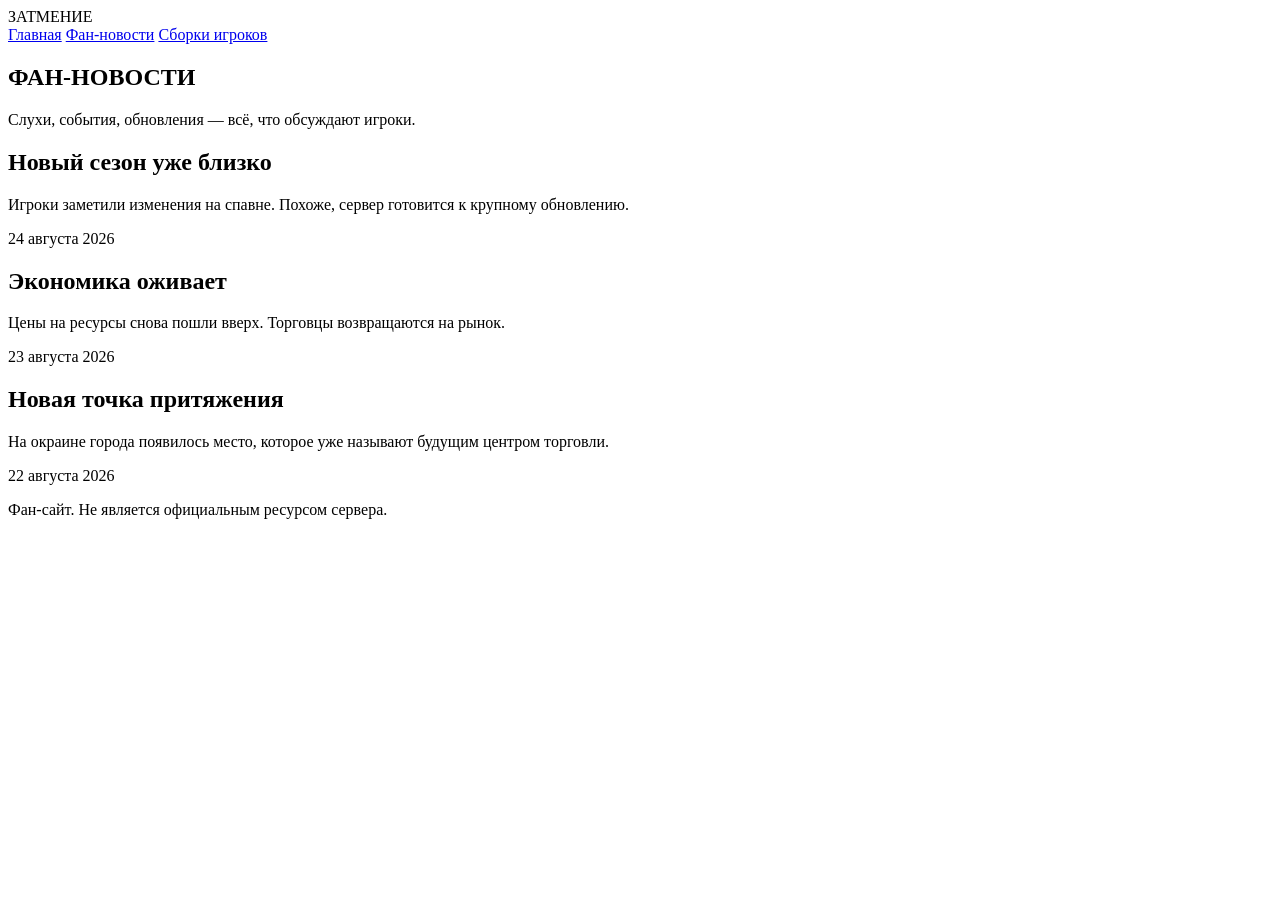
==== news.html @ f9c88b10 "Create news.html" ====
<!DOCTYPE html>
<html lang="ru">
<head>
  <meta charset="UTF-8">
  <meta name="viewport" content="width=device-width, initial-scale=1.0">
  <title>Затмение — Фан-новости</title>
  <link rel="stylesheet" href="styles.css">
  <link rel="preconnect" href="https://fonts.googleapis.com">
  <link rel="preconnect" href="https://fonts.gstatic.com" crossorigin>
  <link href="https://fonts.googleapis.com/css2?family=Unbounded:wght@400;600;700;900&family=Montserrat:wght@400;500;600&display=swap" rel="stylesheet">
</head>
<body>
  <div class="wrapper">
    <header>
      <div class="logo">ЗАТМЕНИЕ</div>
      <nav>
        <a href="index.html">Главная</a>
        <a href="news.html" class="active">Фан-новости</a>
        <a href="builds.html">Сборки игроков</a>
      </nav>
    </header>

    <section class="page-title">
      <h1>ФАН-НОВОСТИ</h1>
      <p>Слухи, события, обновления — всё, что обсуждают игроки.</p>
    </section>

    <section class="cards">
      <article class="card">
        <h2>Новый сезон уже близко</h2>
        <p>Игроки заметили изменения на спавне. Похоже, сервер готовится к крупному обновлению.</p>
        <span class="date">24 августа 2026</span>
      </article>

      <article class="card">
        <h2>Экономика оживает</h2>
        <p>Цены на ресурсы снова пошли вверх. Торговцы возвращаются на рынок.</p>
        <span class="date">23 августа 2026</span>
      </article>

      <article class="card">
        <h2>Новая точка притяжения</h2>
        <p>На окраине города появилось место, которое уже называют будущим центром торговли.</p>
        <span class="date">22 августа 2026</span>
      </article>
    </section>

    <footer>
      <p>Фан-сайт. Не является официальным ресурсом сервера.</p>
    </footer>
  </div>
  <script src="script.js"></script>
</body>
</html>
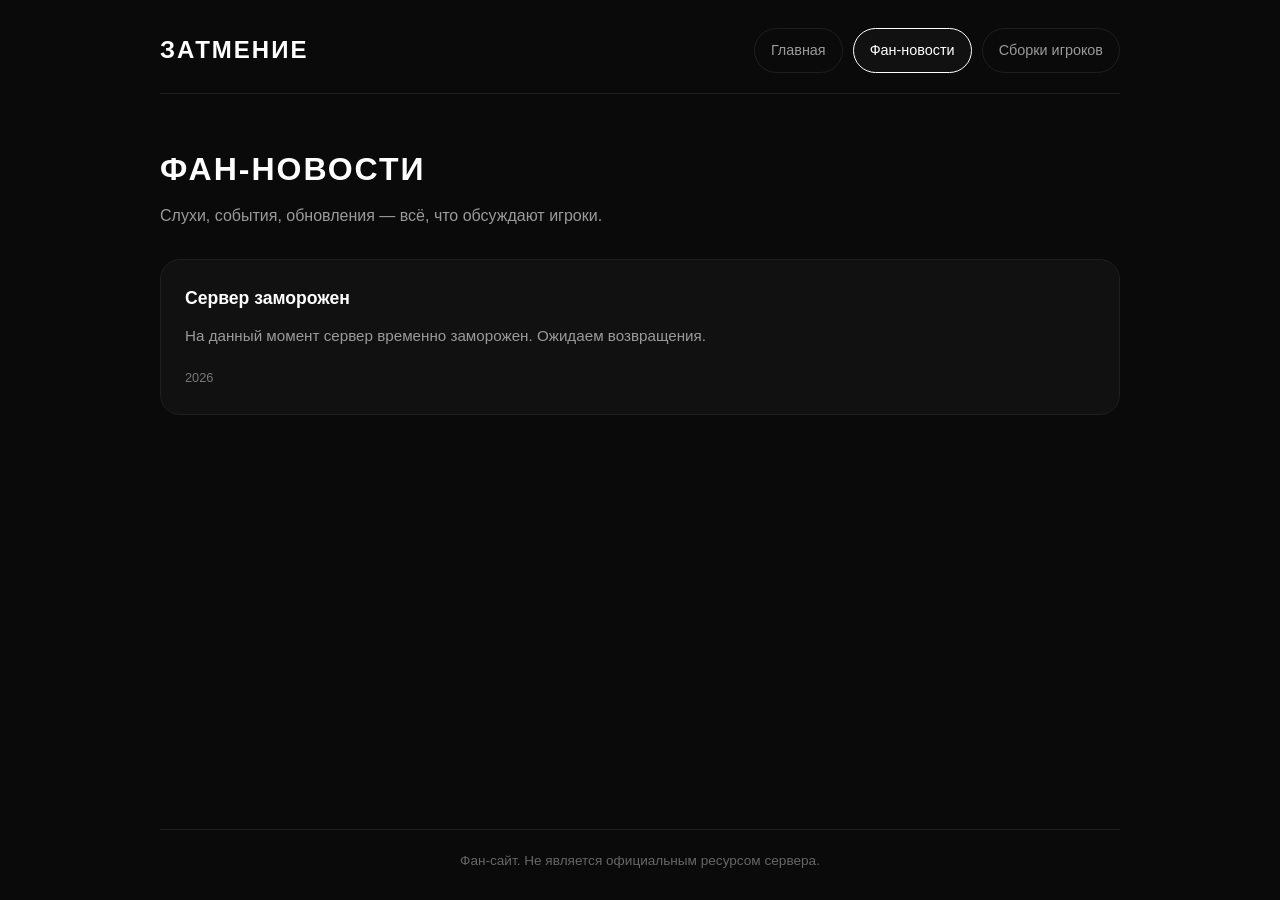
==== commit bb6eec08: "Update news.html" ====
--- a/news.html
+++ b/news.html
@@ -27,21 +27,9 @@
 
     <section class="cards">
       <article class="card">
-        <h2>Новый сезон уже близко</h2>
-        <p>Игроки заметили изменения на спавне. Похоже, сервер готовится к крупному обновлению.</p>
-        <span class="date">24 августа 2026</span>
-      </article>
-
-      <article class="card">
-        <h2>Экономика оживает</h2>
-        <p>Цены на ресурсы снова пошли вверх. Торговцы возвращаются на рынок.</p>
-        <span class="date">23 августа 2026</span>
-      </article>
-
-      <article class="card">
-        <h2>Новая точка притяжения</h2>
-        <p>На окраине города появилось место, которое уже называют будущим центром торговли.</p>
-        <span class="date">22 августа 2026</span>
+        <h2>Сервер заморожен</h2>
+        <p>На данный момент сервер временно заморожен. Ожидаем возвращения.</p>
+        <span class="date">2026</span>
       </article>
     </section>
 
--- a/styles.css
+++ b/styles.css
@@ -0,0 +1,188 @@
+:root {
+  --bg: #0a0a0a;
+  --text: #ffffff;
+  --muted: #9a9a9a;
+  --line: #1f1f1f;
+  --card: #111111;
+  --accent: #ffffff;
+}
+
+* {
+  margin: 0;
+  padding: 0;
+  box-sizing: border-box;
+}
+
+body {
+  background: var(--bg);
+  color: var(--text);
+  font-family: 'Montserrat', sans-serif;
+  line-height: 1.6;
+}
+
+.wrapper {
+  max-width: 1000px;
+  margin: 0 auto;
+  padding: 28px 20px;
+  min-height: 100vh;
+  display: flex;
+  flex-direction: column;
+}
+
+header {
+  display: flex;
+  justify-content: space-between;
+  align-items: center;
+  flex-wrap: wrap;
+  gap: 16px;
+  border-bottom: 1px solid var(--line);
+  padding-bottom: 20px;
+}
+
+.logo {
+  font-family: 'Unbounded', sans-serif;
+  font-weight: 900;
+  font-size: 1.5rem;
+  letter-spacing: 2px;
+}
+
+nav {
+  display: flex;
+  gap: 10px;
+  flex-wrap: wrap;
+}
+
+nav a {
+  color: var(--muted);
+  text-decoration: none;
+  padding: 10px 16px;
+  border: 1px solid var(--line);
+  border-radius: 100px;
+  font-size: 0.9rem;
+  transition: 0.2s;
+}
+
+nav a:hover,
+nav a.active {
+  color: var(--text);
+  border-color: var(--text);
+  background: var(--card);
+}
+
+.hero {
+  flex: 1;
+  display: flex;
+  align-items: center;
+  justify-content: center;
+  text-align: center;
+  padding: 80px 0;
+}
+
+.hero-text h1 {
+  font-family: 'Unbounded', sans-serif;
+  font-weight: 900;
+  font-size: clamp(2.5rem, 8vw, 5rem);
+  letter-spacing: 4px;
+  margin-bottom: 16px;
+}
+
+.hero-text p {
+  color: var(--muted);
+  font-size: 1.1rem;
+  margin-bottom: 32px;
+}
+
+.hero-buttons {
+  display: flex;
+  gap: 12px;
+  justify-content: center;
+  flex-wrap: wrap;
+}
+
+.hero-buttons a {
+  color: var(--text);
+  text-decoration: none;
+  border: 1px solid var(--text);
+  padding: 12px 24px;
+  border-radius: 100px;
+  font-size: 0.9rem;
+  transition: 0.2s;
+}
+
+.hero-buttons a:hover {
+  background: var(--text);
+  color: var(--bg);
+}
+
+.page-title {
+  padding: 50px 0 30px;
+}
+
+.page-title h1 {
+  font-family: 'Unbounded', sans-serif;
+  font-weight: 700;
+  font-size: 2rem;
+  letter-spacing: 2px;
+  margin-bottom: 8px;
+}
+
+.page-title p {
+  color: var(--muted);
+}
+
+.cards {
+  display: grid;
+  grid-template-columns: repeat(auto-fit, minmax(280px, 1fr));
+  gap: 16px;
+  margin-bottom: 50px;
+}
+
+.card {
+  background: var(--card);
+  border: 1px solid var(--line);
+  border-radius: 20px;
+  padding: 24px;
+  transition: 0.2s;
+}
+
+.card:hover {
+  border-color: #3a3a3a;
+}
+
+.card h2 {
+  font-family: 'Unbounded', sans-serif;
+  font-size: 1.1rem;
+  margin-bottom: 12px;
+}
+
+.card p {
+  color: var(--muted);
+  font-size: 0.95rem;
+  margin-bottom: 16px;
+}
+
+.date,
+.author {
+  font-size: 0.8rem;
+  color: #777777;
+}
+
+footer {
+  border-top: 1px solid var(--line);
+  padding-top: 20px;
+  color: #666666;
+  font-size: 0.85rem;
+  text-align: center;
+  margin-top: auto;
+}
+
+@media (max-width: 640px) {
+  header {
+    flex-direction: column;
+    align-items: flex-start;
+  }
+
+  .hero {
+    padding: 60px 0;
+  }
+}
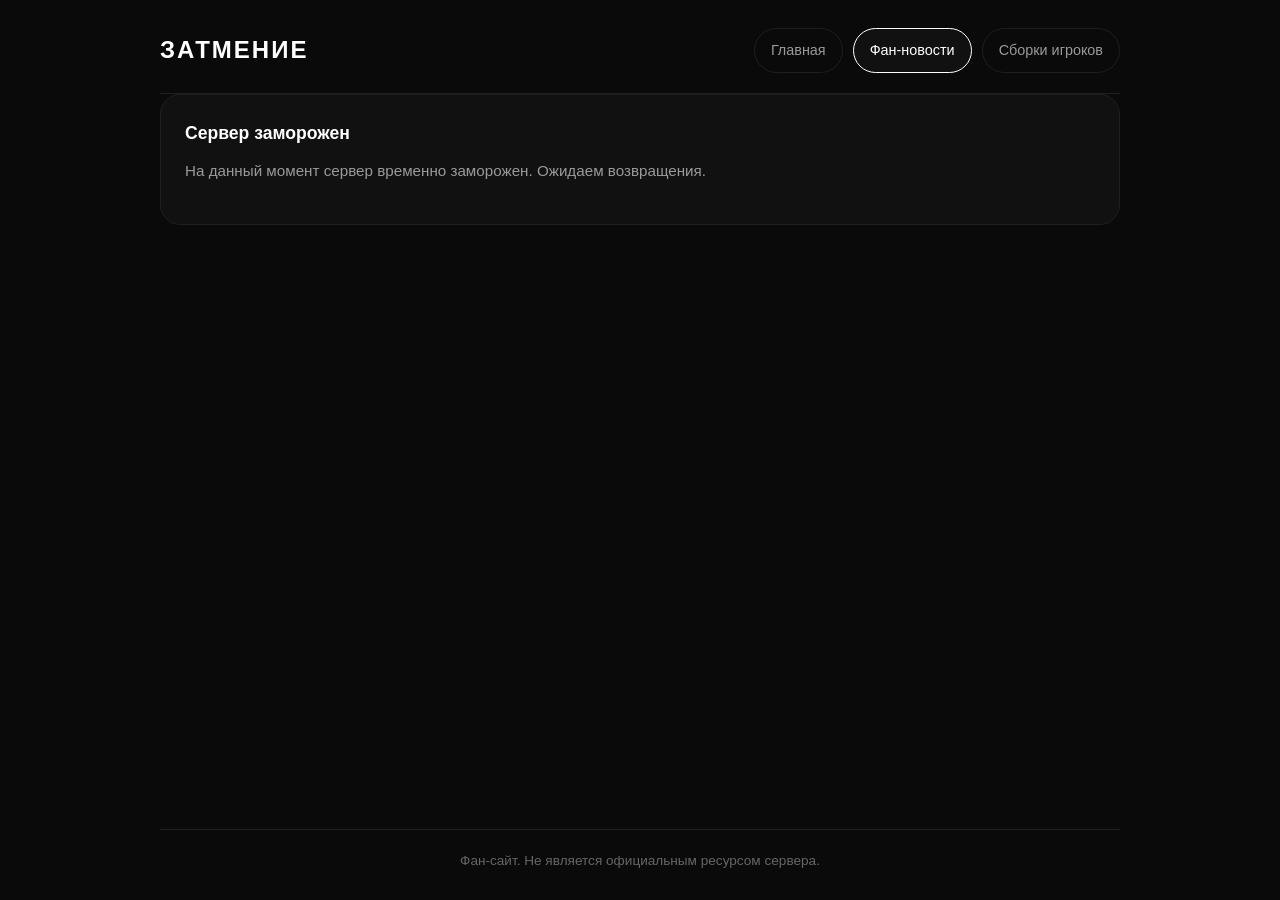
==== commit 43c0c5ca: "Update news.html" ====
--- a/news.html
+++ b/news.html
@@ -20,16 +20,10 @@
       </nav>
     </header>
 
-    <section class="page-title">
-      <h1>ФАН-НОВОСТИ</h1>
-      <p>Слухи, события, обновления — всё, что обсуждают игроки.</p>
-    </section>
-
-    <section class="cards">
+    <section class="cards single-card">
       <article class="card">
         <h2>Сервер заморожен</h2>
         <p>На данный момент сервер временно заморожен. Ожидаем возвращения.</p>
-        <span class="date">2026</span>
       </article>
     </section>
 
